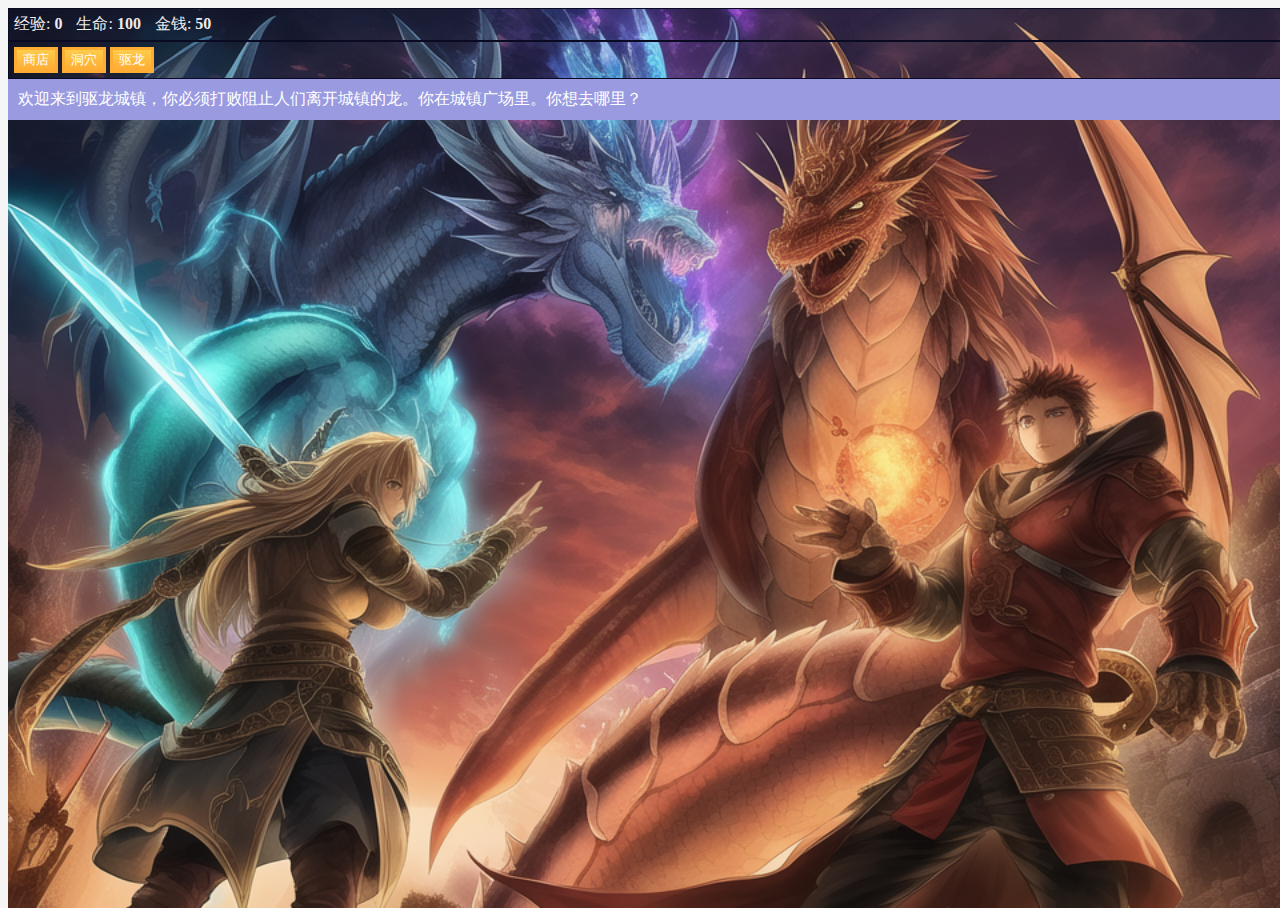
==== RPG - Dragon Repeller.html @ f0b3445d "first commit" ====
<!DOCTYPE html>
<html lang="en">
<head>
    <meta charset="utf-8">
    <link rel="stylesheet" href="./styles.css">
    <title>RPG - Dragon Repeller</title>
</head>
<body>
    <div style="background-image:url(img_1.png); background-repeat: no-repeat; background-size: cover; width: 100%; height: 100%; position: absolute;">
        <div id="stats">
            <span class="stat">经验: <strong><span id="xpText">0</span></strong></span>
            <span class="stat">生命: <strong><span id="healthText">100</span></strong></span>
            <span class="stat">金钱: <strong><span id="goldText">50</span></strong></span>
        </div>
        <div id="controls">
            <button id="button1">商店</button>
            <button id="button2">洞穴</button>
            <button id="button3">驱龙</button>
        </div>
        <div id="monsterStats">
            <span class="stat">Monster Name: <strong><span id="monsterName"></span></strong></span>
            <span class="stat">Health: <strong><span id="monsterHealth"></span></strong></span>
        </div>
        <div id="text">
            欢迎来到驱龙城镇，你必须打败阻止人们离开城镇的龙。你在城镇广场里。你想去哪里？
        </div>

    </div>
    <script src="./script.js"></script>
</body>
</html>
---- styles.css ----
body {
  background-color: whitesmoke;
}

#text {
  background-color: #9a9ae0;
  color: #ffffff;
  padding: 10px;
}

#game {
  max-width: 500px;
  max-height: 400px;
  background-color: #ffffff;
  color: #ffffff;
  margin: 30px auto 0px;
  padding: 10px;
}

#controls,
#stats {
  border: 1px solid #0a0a23;
  padding: 5px;
  color: #ececed;
}

#monsterStats {
  display: none;
  border: 1px solid #0a0a23;
  padding: 5px;
  color: #ffffff;
  background-color: #c70d0d;
}

.stat {
  padding-right: 10px;
}

button {
  cursor: pointer;
  color: #ffffff;
  background-color: #feac32;
  background-image: linear-gradient(#fecc4c, #ffac33);
  border: 3px solid #feac32;
}
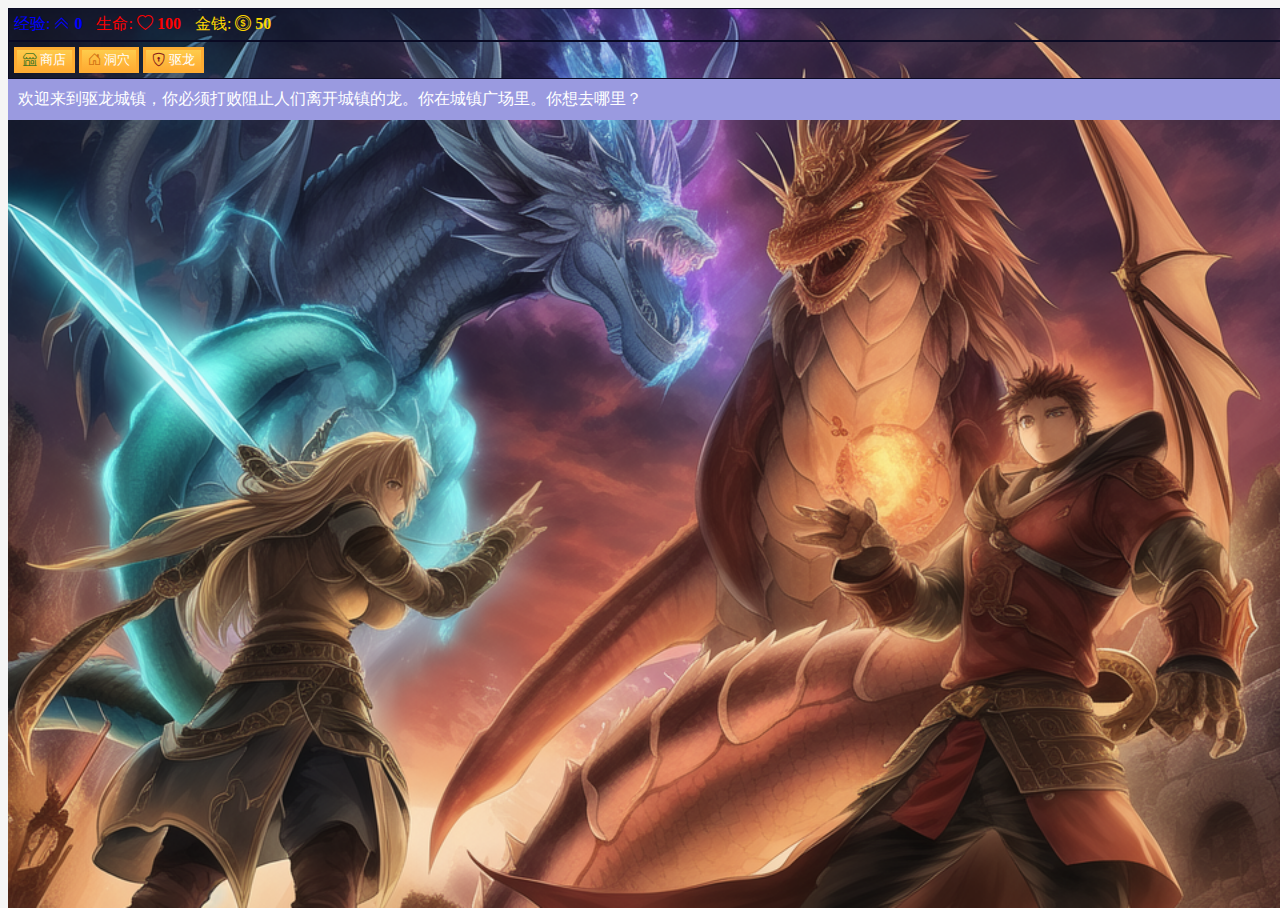
==== commit 867c1623: "more ia=mages" ====
--- a/RPG - Dragon Repeller.html
+++ b/RPG - Dragon Repeller.html
@@ -4,18 +4,20 @@
     <meta charset="utf-8">
     <link rel="stylesheet" href="./styles.css">
     <title>RPG - Dragon Repeller</title>
+    <link rel="stylesheet" href="https://cdn.jsdelivr.net/npm/bootstrap-icons@1.10.0/font/bootstrap-icons.css">
+    <link href="https://cdn.jsdelivr.net/npm/bootstrap@5.3.0-alpha1/dist/css/bootstrap.min.css" rel="stylesheet" integrity="sha384-GLhlTQ8iRABdZLl6O3oVMWSktQOp6b7In1Zl3/Jr59b6EGGoI1aFkw7cmDA6j6gD" crossorigin="anonymous">
 </head>
 <body>
-    <div style="background-image:url(img_1.png); background-repeat: no-repeat; background-size: cover; width: 100%; height: 100%; position: absolute;">
+    <div id="background-image" style="background-image:url(image/img_1.png); background-repeat: no-repeat; background-size: cover; width: 100%; height: 100%; position: absolute;">
         <div id="stats">
-            <span class="stat">经验: <strong><span id="xpText">0</span></strong></span>
-            <span class="stat">生命: <strong><span id="healthText">100</span></strong></span>
-            <span class="stat">金钱: <strong><span id="goldText">50</span></strong></span>
+            <span class="stat" id="xp1">经验: <strong><span id="xpText"><i class="bi bi-chevron-double-up"></i> 0</span></strong></span>
+            <span class="stat" id="health1">生命: <strong><span id="healthText"><i class="bi bi-heart"></i> 100</span></strong></span>
+            <span class="stat" id="gold1">金钱: <strong><span id="goldText"><i class="bi bi-coin"></i> 50</span></strong></span>
         </div>
         <div id="controls">
-            <button id="button1">商店</button>
-            <button id="button2">洞穴</button>
-            <button id="button3">驱龙</button>
+            <button id="button1"><i class="bi bi-shop"></i> 商店</button>
+            <button id="button2"><i class="bi bi-house-door"></i> 洞穴</button>
+            <button id="button3"><i class="bi bi-shield-lock"></i> 驱龙</button>
         </div>
         <div id="monsterStats">
             <span class="stat">Monster Name: <strong><span id="monsterName"></span></strong></span>
@@ -24,8 +26,28 @@
         <div id="text">
             欢迎来到驱龙城镇，你必须打败阻止人们离开城镇的龙。你在城镇广场里。你想去哪里？
         </div>
-
     </div>
     <script src="./script.js"></script>
+    <script src="https://cdn.jsdelivr.net/npm/bootstrap@5.3.0-alpha1/dist/js/bootstrap.bundle.min.js" integrity="sha384-/mhDoLbDldZc3qpsJHpLogda//BVZbgYuw6kof4u2FrCedxOtgRZDTHgHUhOCVim" crossorigin="anonymous"></script>></script>
 </body>
-</html>+</html>
+<style>
+     .bi-heart,#healthText,#health1 {  
+      color: red;  
+    }  
+    .bi-shop{
+        color: rgb(70, 117, 34);
+    }
+    .bi-house-door{
+        color: rgb(208, 113, 19);
+    }
+    .bi-shield-lock{
+        color:rgb(132, 27, 27);
+    }
+    .bi-chevron-double-up,#xpText,#xp1{
+        color: blue;
+    }
+    .bi-coin,#goldText,#gold1{
+        color: gold;
+    }
+</style>
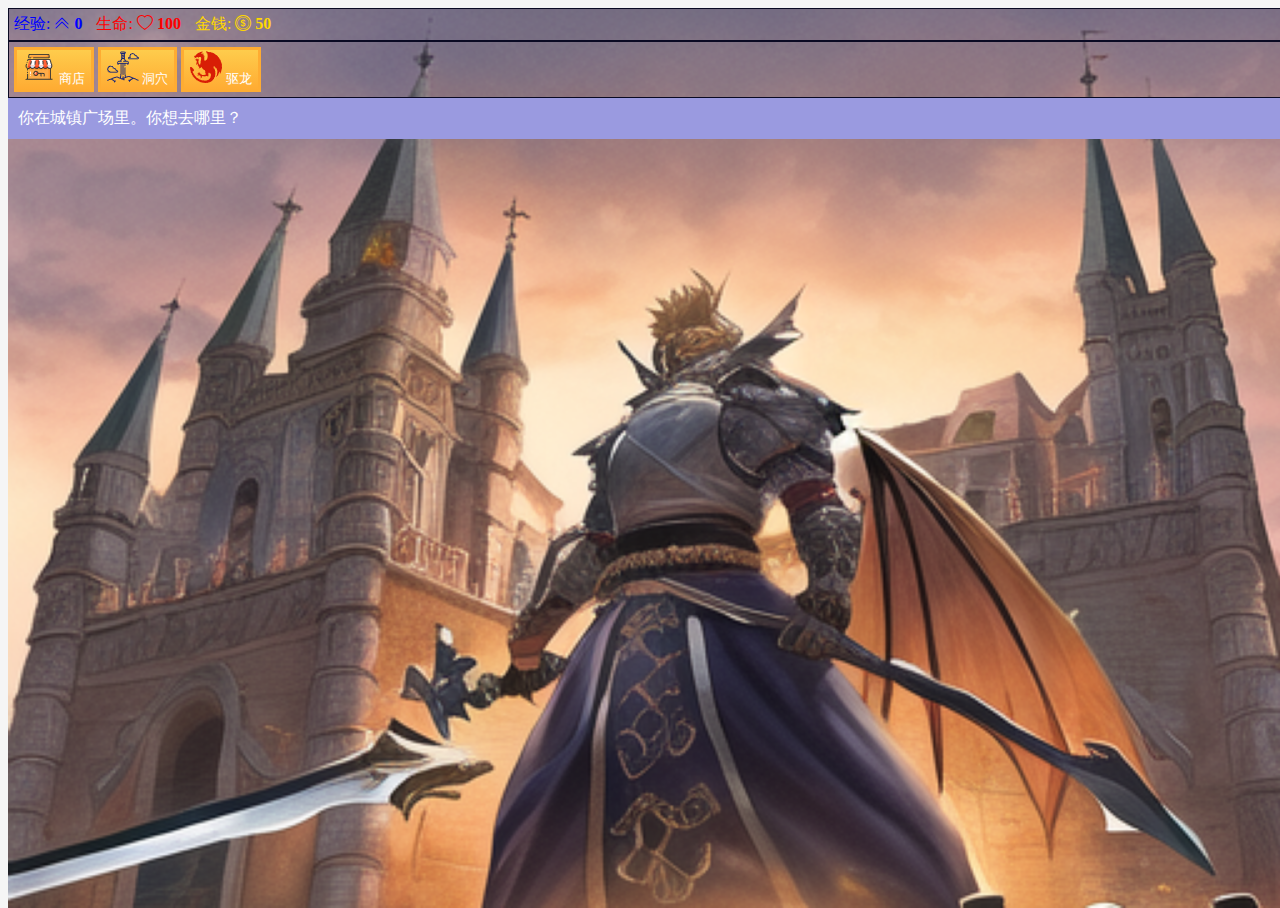
==== commit 448672e0: "more UI" ====
--- a/RPG - Dragon Repeller.html
+++ b/RPG - Dragon Repeller.html
@@ -8,46 +8,28 @@
     <link href="https://cdn.jsdelivr.net/npm/bootstrap@5.3.0-alpha1/dist/css/bootstrap.min.css" rel="stylesheet" integrity="sha384-GLhlTQ8iRABdZLl6O3oVMWSktQOp6b7In1Zl3/Jr59b6EGGoI1aFkw7cmDA6j6gD" crossorigin="anonymous">
 </head>
 <body>
-    <div id="background-image" style="background-image:url(image/img_1.png); background-repeat: no-repeat; background-size: cover; width: 100%; height: 100%; position: absolute;">
+    <div id="background-image" style="background-image:url(image/Towns.png); background-repeat: no-repeat; background-size: cover; width: 100%; height: 100%; position: absolute;">
         <div id="stats">
             <span class="stat" id="xp1">经验: <strong><span id="xpText"><i class="bi bi-chevron-double-up"></i> 0</span></strong></span>
             <span class="stat" id="health1">生命: <strong><span id="healthText"><i class="bi bi-heart"></i> 100</span></strong></span>
             <span class="stat" id="gold1">金钱: <strong><span id="goldText"><i class="bi bi-coin"></i> 50</span></strong></span>
         </div>
         <div id="controls">
-            <button id="button1"><i class="bi bi-shop"></i> 商店</button>
-            <button id="button2"><i class="bi bi-house-door"></i> 洞穴</button>
-            <button id="button3"><i class="bi bi-shield-lock"></i> 驱龙</button>
+            <button id="button1"><img src="image/shop1.png" alt="icon" /> 商店</button>
+            <button id="button2"><img src="image/go.png" alt="icon" /> 洞穴</button>
+            <button id="button3"><img src="image/dragon1.png" alt="icon" /> 驱龙</button>
         </div>
         <div id="monsterStats">
             <span class="stat">Monster Name: <strong><span id="monsterName"></span></strong></span>
             <span class="stat">Health: <strong><span id="monsterHealth"></span></strong></span>
         </div>
         <div id="text">
-            欢迎来到驱龙城镇，你必须打败阻止人们离开城镇的龙。你在城镇广场里。你想去哪里？
+            你在城镇广场里。你想去哪里？
         </div>
     </div>
     <script src="./script.js"></script>
     <script src="https://cdn.jsdelivr.net/npm/bootstrap@5.3.0-alpha1/dist/js/bootstrap.bundle.min.js" integrity="sha384-/mhDoLbDldZc3qpsJHpLogda//BVZbgYuw6kof4u2FrCedxOtgRZDTHgHUhOCVim" crossorigin="anonymous"></script>></script>
 </body>
 </html>
-<style>
-     .bi-heart,#healthText,#health1 {  
-      color: red;  
-    }  
-    .bi-shop{
-        color: rgb(70, 117, 34);
-    }
-    .bi-house-door{
-        color: rgb(208, 113, 19);
-    }
-    .bi-shield-lock{
-        color:rgb(132, 27, 27);
-    }
-    .bi-chevron-double-up,#xpText,#xp1{
-        color: blue;
-    }
-    .bi-coin,#goldText,#gold1{
-        color: gold;
-    }
-</style>
+
+
--- a/styles.css
+++ b/styles.css
@@ -42,4 +42,23 @@
   background-color: #feac32;
   background-image: linear-gradient(#fecc4c, #ffac33);
   border: 3px solid #feac32;
+}
+
+.bi-heart,#healthText,#health1 {  
+  color: red;  
+}  
+.bi-shop{
+    color: rgb(70, 117, 34);
+}
+.bi-house-door{
+    color: rgb(208, 113, 19);
+}
+.bi-shield-lock{
+    color:rgb(132, 27, 27);
+}
+.bi-chevron-double-up,#xpText,#xp1{
+    color: blue;
+}
+.bi-coin,#goldText,#gold1{
+    color: gold;
 }